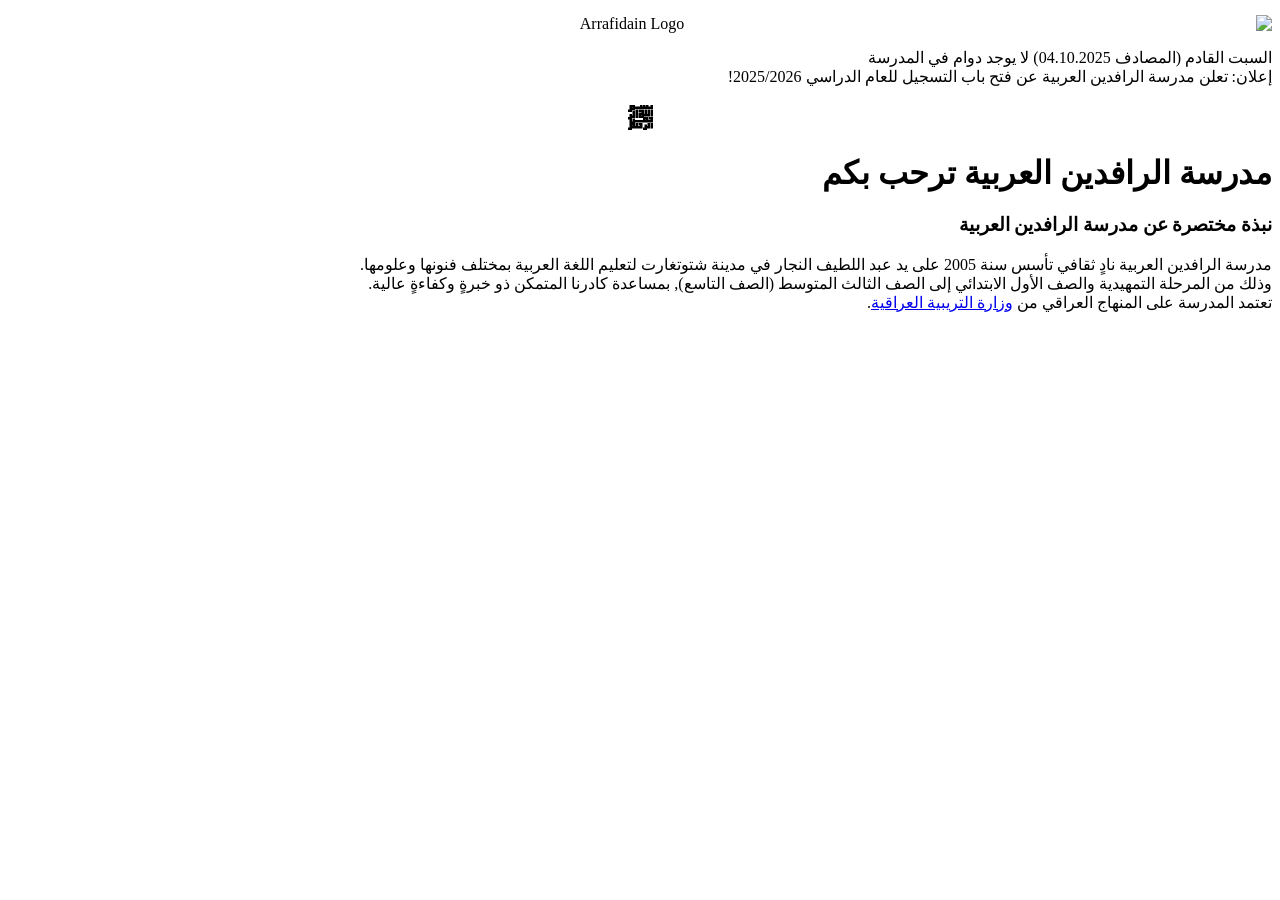
==== index.html @ 5bcd3dc6 "Website-Struktur aktualisieren: index.html" ====
<!DOCTYPE html>
<html lang="ar" dir="rtl">
<head>
  <meta name="robots" content="index, follow">
  <meta name="description" content="Arrafidain Kultur Verein e. V. مدرسة عربية في شتوتغارت">
  <meta charset="UTF-8" />
  <meta name="viewport" content="width=device-width, initial-scale=1" />
  <title>مَدْرَسَةُ الرَّافِدَينِ العَرَبِيَّة</title>
  <link rel="stylesheet" href="style.css" />
  <link rel="icon" type="image/png" sizes="96x96" href="logo/favicon-96x96.png">
  <link rel="canonical" href="https://www.arrafidainkulturverein.de/">
</head>
<body>

<!-- ===== HEADER START ===== -->
<div id="header-placeholder"></div>
<!-- ===== HEADER END ===== -->

<!-- Logo unter dem Header -->
<div style="text-align:center; margin: 15px 0;">
  <img src="logo/Arrafidain Kultur Verein e.V. - Querlogo.svg" alt="Arrafidain Logo" style="max-width:100%; height:auto; display: block; margin: 0 auto;">
</div>
  
<!-- Zwei Banner unter dem Header -->
<div class="banners-container">
  <div class="banner">
  السبت القادم (المصادف 04.10.2025) لا يوجد دوام في المدرسة
  </div>
  <div class="banner">
    إعلان: تعلن مدرسة الرافدين العربية عن فتح باب التسجيل للعام الدراسي 2025/2026!
  </div>
</div>

<main>
  <h2 style="text-align:center;">﷽</h2>
  <h1>مدرسة الرافدين العربية ترحب بكم</h1>
  <h3>نبذة مختصرة عن مدرسة الرافدين العربية</h3>
  <p>مدرسة الرافدين العربية نادٍ ثقافي تأسس سنة 2005 على يد عبد اللطيف النجار في مدينة شتوتغارت لتعليم اللغة العربية بمختلف فنونها وعلومها.<br>
    وذلك من المرحلة التمهيدية والصف الأول الابتدائي إلى الصف الثالث المتوسط (الصف التاسع), بمساعدة كادرنا المتمكن ذو خبرةٍ وكفاءةٍ عالية.<br>
    تعتمد المدرسة على المنهاج العراقي من <a href="https://moedu.gov.iq/?page=130">وزارة التريبية العراقية</a>. 
  </p>
</main>

<!-- ===== FOOTER START ===== -->
<div id="footer-placeholder"></div>
<!-- ===== FOOTER END ===== -->

<script src="script.js"></script>
</body>
</html>
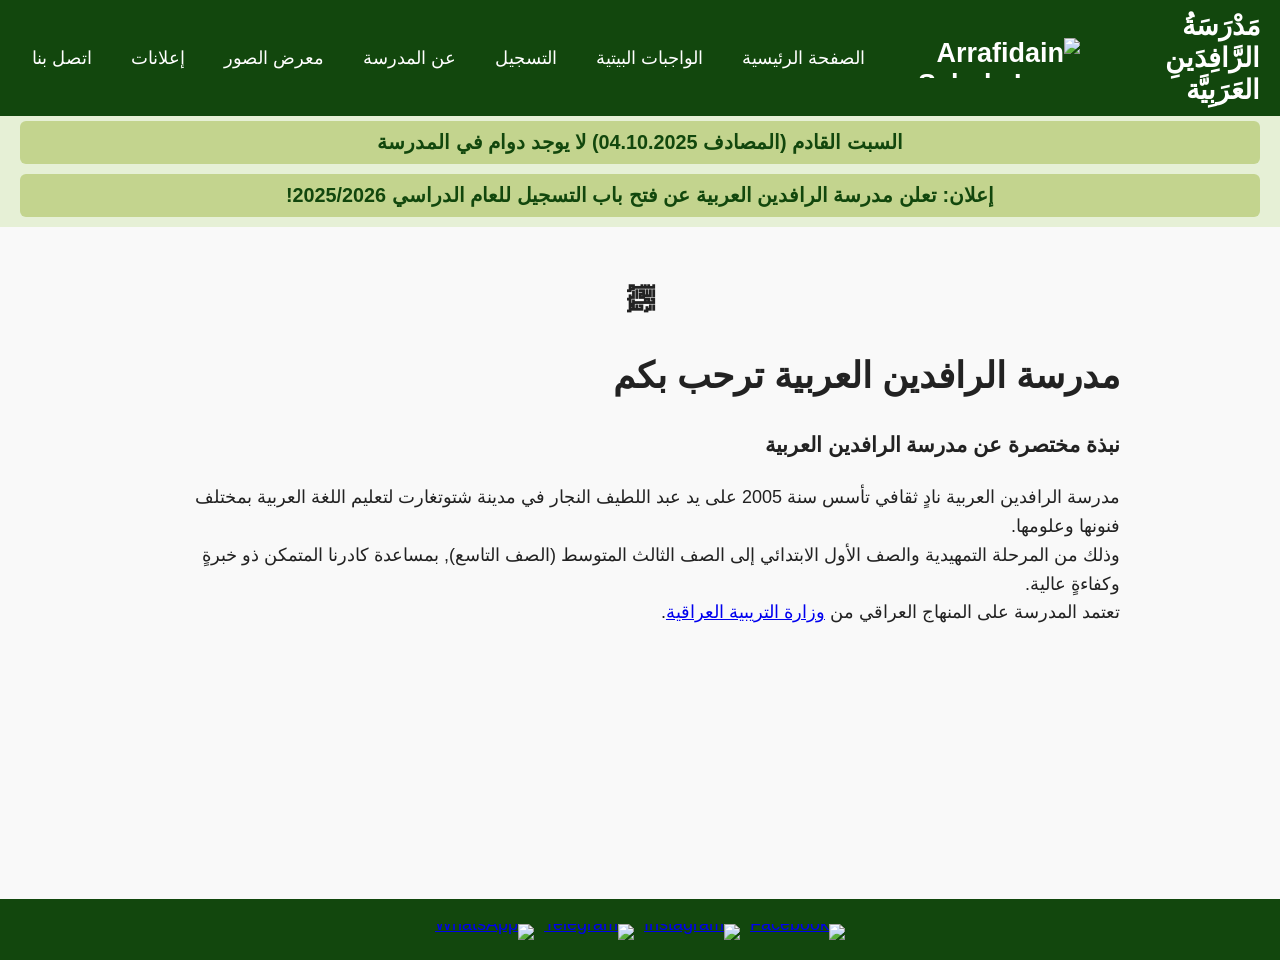
==== commit a1fa2a39: "Cache-Aktualisierung: index.html" ====
--- a/index.html
+++ b/index.html
@@ -6,7 +6,7 @@
   <meta charset="UTF-8" />
   <meta name="viewport" content="width=device-width, initial-scale=1" />
   <title>مَدْرَسَةُ الرَّافِدَينِ العَرَبِيَّة</title>
-  <link rel="stylesheet" href="style.css" />
+  <link rel="stylesheet" href="style.css?v=20260724" />
   <link rel="icon" type="image/png" sizes="96x96" href="logo/favicon-96x96.png">
   <link rel="canonical" href="https://www.arrafidainkulturverein.de/">
 </head>
@@ -45,6 +45,6 @@
 <div id="footer-placeholder"></div>
 <!-- ===== FOOTER END ===== -->
 
-<script src="script.js"></script>
+<script src="script.js?v=20260724"></script>
 </body>
 </html>
--- a/style.css
+++ b/style.css
@@ -0,0 +1,605 @@
+/* Farblegende: 
+--> Gold:          #CFA93F
+--> Grün:          #12470D 
+--> Hellgrün (Banner):    #E6F0D6
+--> Dunkelgrün (Banner):  #C3D48E
+--> Hintergrund:   #F9F9F9 */
+
+/* Grundlegende Einstellungen */
+body {
+  margin: 0;
+  padding-top: 60px;  	/* Höhe deines Headers */
+  font-family: Arial, sans-serif;
+  direction: rtl;
+  background-color: #F9F9F9;
+  color: #222;
+  display: flex;
+  flex-direction: column;
+  font-size: 18px; /* Schriftgröße */
+}
+
+/* HTML und Body nehmen volle Höhe ein */
+html, body {
+  height: 100%;
+}
+
+/* Header Styling */
+header {
+  background-color: #12470D;
+  color: white;
+  display: flex;
+  justify-content: space-between;
+  align-items: center;
+  padding: 10px 20px;
+  box-sizing: border-box;
+  position: fixed;
+  top: 0;
+  left: 0;
+  width: 100%;
+  z-index: 1000;
+}
+
+/* Hauptinhalt */
+main {
+  max-width: 1000px;
+  width: 100%;
+  margin: 30px auto;
+  padding: 0 20px;
+  box-sizing: border-box;
+  line-height: 1.6;
+  text-align: right;
+  flex: 1;
+}
+
+/* Footer Styling */
+footer {
+  background-color: #12470D;
+  color: white;
+  padding: 15px 20px;
+  text-align: center;
+  box-sizing: border-box;
+}
+
+/* Logo im Header: Text + Bild */
+.logo {
+  cursor: pointer;
+  display: inline-flex;
+  align-items: center;
+  gap: 10px; /* Abstand zwischen Text und Logo */
+  font-weight: bold;
+  font-size: 1.5em;
+  color: white;
+  text-decoration: none;
+  user-select: none;
+}
+
+/* Logo Bild Styling */
+.school-logo {
+  height: 40px;
+  width: auto;
+  display: block;
+}
+
+/* Navigation */
+nav {
+  position: relative;
+  display: flex;
+  align-items: center;
+  gap: 10px;
+}
+
+nav > ul#menu {
+  list-style: none;
+  margin: 0;
+  padding: 0;
+  display: flex;
+  gap: 15px;
+  align-items: center;
+}
+
+/* Menü Links */
+.menu-link {
+  color: white;
+  text-decoration: none;
+  font-weight: 600;
+  padding: 8px 12px;
+  border-radius: 4px;
+  transition: background-color 0.3s ease, color 0.3s ease;
+  border: 0;
+  background: transparent;
+  font: inherit;
+  cursor: pointer;
+  white-space: nowrap;
+}
+
+/* Hover-Effekt Gold */
+.menu-link:hover,
+.menu-link:focus-visible,
+.submenu-toggle:hover,
+.submenu-toggle:focus-visible {
+  background-color: #CFA93F; /* Gold */
+  color: #12470D; /* Dunkler Text passend zum Gold */
+}
+
+/* Hamburger Icon (für mobile) */
+.hamburger {
+  display: none;
+  font-size: 2em;
+  cursor: pointer;
+  user-select: none;
+  border: 0;
+  background: transparent;
+  padding: 0;
+  font-family: inherit;
+}
+
+.menu-entry {
+  display: flex;
+  align-items: center;
+}
+
+.submenu-toggle {
+  border: 0;
+  border-radius: 4px;
+  background: transparent;
+  color: white;
+  cursor: pointer;
+  padding: 8px 6px;
+  font: inherit;
+}
+
+.submenu {
+  display: none;
+  position: absolute;
+  top: 100%;
+  right: 0;
+  min-width: 220px;
+  margin: 0;
+  padding: 8px;
+  list-style: none;
+  background-color: #12470D;
+  border-radius: 0 0 6px 6px;
+  box-shadow: 0 4px 10px rgba(0, 0, 0, 0.18);
+}
+
+.has-submenu {
+  position: relative;
+}
+
+.has-submenu:hover > .submenu,
+.has-submenu:focus-within > .submenu,
+.has-submenu.submenu-open > .submenu {
+  display: block;
+}
+
+.submenu .submenu {
+  top: 0;
+  right: 100%;
+  border-radius: 6px;
+}
+
+.submenu .menu-link {
+  display: block;
+  width: 100%;
+  box-sizing: border-box;
+  text-align: right;
+}
+
+/* Sprachumschalter – nur auf Seiten mit Übersetzungen sichtbar */
+.language-switcher {
+  position: relative;
+  direction: ltr;
+}
+
+.language-trigger {
+  display: inline-flex;
+  align-items: center;
+  gap: 7px;
+  padding: 7px 10px;
+  border: 1px solid rgba(255, 255, 255, 0.65);
+  border-radius: 6px;
+  background: transparent;
+  color: white;
+  font: inherit;
+  font-weight: 600;
+  cursor: pointer;
+}
+
+.language-trigger:hover,
+.language-trigger:focus-visible,
+.language-trigger[aria-expanded="true"] {
+  border-color: #CFA93F;
+  background-color: #CFA93F;
+  color: #12470D;
+}
+
+.globe-icon {
+  position: relative;
+  display: inline-block;
+  width: 16px;
+  height: 16px;
+  box-sizing: border-box;
+  border: 1.5px solid currentColor;
+  border-radius: 50%;
+}
+
+.globe-icon::before {
+  position: absolute;
+  top: 1px;
+  right: 4px;
+  bottom: 1px;
+  left: 4px;
+  border-right: 1px solid currentColor;
+  border-left: 1px solid currentColor;
+  border-radius: 50%;
+  content: "";
+}
+
+.globe-icon::after {
+  position: absolute;
+  top: 50%;
+  right: 1px;
+  left: 1px;
+  border-top: 1px solid currentColor;
+  content: "";
+}
+
+.language-arrow {
+  font-size: 0.8em;
+}
+
+.language-options {
+  position: absolute;
+  top: calc(100% + 8px);
+  left: 0;
+  z-index: 1100;
+  min-width: 150px;
+  margin: 0;
+  padding: 6px;
+  list-style: none;
+  border-radius: 6px;
+  background-color: #12470D;
+  box-shadow: 0 4px 10px rgba(0, 0, 0, 0.18);
+}
+
+.language-options[hidden] {
+  display: none;
+}
+
+.language-options a {
+  display: flex;
+  justify-content: space-between;
+  gap: 18px;
+  padding: 8px 10px;
+  border-radius: 4px;
+  color: white;
+  text-decoration: none;
+  white-space: nowrap;
+}
+
+.language-options a:hover,
+.language-options a:focus-visible,
+.language-options a[aria-current="page"] {
+  background-color: #CFA93F;
+  color: #12470D;
+}
+
+.language-code {
+  font-weight: bold;
+}
+
+/* Banner Container */
+.banners-container {
+  display: flex;
+  flex-direction: column;
+  gap: 10px;
+  background-color: #E6F0D6;
+  color: #12470D;
+  padding: 10px 20px;
+  box-sizing: border-box;
+  font-weight: bold;
+  font-size: 1.1em;
+  text-align: center;
+}
+
+/* Einzelne Banner */
+.banner {
+  background-color: #C3D48E;
+  padding: 10px;
+  border-radius: 6px;
+}
+
+/* Das zusätzliche Anmelde-Menü und der Sprachschalter brauchen früher Platz.
+   Unterhalb dieser Breite wird deshalb dieselbe Hamburger-Navigation genutzt. */
+@media (max-width: 1100px) {
+  nav ul#menu {
+    flex-direction: column;
+    align-items: stretch;
+    gap: 0;
+    background-color: #12470D;
+    position: absolute;
+    top: 100%;
+    left: -20px;
+    width: 300px;
+    display: none;
+    padding: 8px 0;
+    max-height: calc(100vh - 60px);
+    overflow-y: auto;
+  }
+
+  nav ul#menu.show {
+    display: flex;
+  }
+
+  .hamburger {
+    display: block;
+    color: white;
+  }
+
+  .language-trigger {
+    padding: 6px 8px;
+  }
+
+  .menu-entry {
+    justify-content: space-between;
+  }
+
+  .menu-entry > .menu-link,
+  nav ul#menu > li > .menu-link {
+    flex: 1;
+    display: block;
+    text-align: right;
+  }
+
+  .submenu {
+    position: static;
+    min-width: 0;
+    padding: 0 16px 0 0;
+    border-radius: 0;
+    box-shadow: none;
+    background-color: rgba(0, 0, 0, 0.12);
+  }
+
+  .has-submenu:hover > .submenu,
+  .has-submenu:focus-within > .submenu {
+    display: none;
+  }
+
+  .has-submenu.submenu-open > .submenu {
+    display: block;
+  }
+}
+
+/* Deutsche Seiten */
+body.page-ltr {
+  direction: ltr;
+}
+
+body.page-ltr main {
+  text-align: left;
+}
+
+/* Anmeldeseiten */
+.registration-page {
+  max-width: 900px;
+}
+
+.registration-lead {
+  font-size: 1.15em;
+}
+
+.registration-overview,
+.registration-form-shell {
+  margin: 30px 0;
+  padding: 24px;
+  border-radius: 10px;
+  background-color: #E6F0D6;
+  box-shadow: 0 2px 6px rgba(0, 0, 0, 0.1);
+}
+
+.registration-overview h2,
+.registration-form-shell h2 {
+  margin-top: 0;
+  color: #12470D;
+}
+
+.registration-checklist {
+  margin-bottom: 0;
+  padding-inline-start: 24px;
+}
+
+.registration-checklist li {
+  margin: 8px 0;
+}
+
+.registration-form-shell {
+  min-height: 280px;
+  display: grid;
+  place-items: center;
+  border: 2px dashed #C3D48E;
+  text-align: center;
+}
+
+.registration-form-placeholder {
+  max-width: 650px;
+}
+
+.registration-form-shell iframe {
+  width: 100%;
+  border: 0;
+  border-radius: 8px;
+  background-color: white;
+}
+
+.registration-note {
+  margin-top: 20px;
+  font-size: 0.95em;
+}
+
+@media (max-width: 768px) {
+  .registration-overview,
+  .registration-form-shell {
+    padding: 18px;
+  }
+}
+
+/* ICONs im footer */
+.social-icons img {
+  transition: transform 0.3s ease, filter 0.3s ease;
+  cursor: pointer;
+  padding: 5px;
+}
+.social-icons img:hover {
+  transform: scale(1.15);
+  filter: brightness(1.2);
+}
+.social-icons a {
+  display: inline-block;
+  line-height: 0;
+}
+
+/* Dropdown Menu */
+.collapsible {
+  cursor: pointer;
+  display: flex;
+  align-items: center;
+  justify-content: flex-start; /* wichtig für RTL, Text rechtsbündig */
+  gap: 10px;
+  user-select: none;
+  background-color: #E6F0D6;
+  padding: 10px 15px;
+  border-radius: 8px;
+  transition: background-color 0.3s ease-in-out; /* sanfter Übergang */
+}
+.collapsible .arrow {  /* Pfeil nach rechts (Standard) */
+  width: 0;
+  height: 0;
+  border-top: 6px solid transparent;
+  border-bottom: 6px solid transparent;
+  border-right: 8px solid #12470D;
+  transition: transform 0.4s ease-in-out; /* 👈 sorgt für sanfte Drehung */
+  transform-origin: center; /* Mittelpunkt als Drehachse */
+}
+.content {  /* Container für den Inhalt (Auf-/Zuklappen animieren) */
+  max-height: 0;            /* zugeklappt */
+  overflow: hidden;
+  transition: max-height 0.6s ease-in-out; /* 👈 hier die Animation */
+}
+.collapsible.active .arrow {  /* Wenn aktiv – Pfeil zeigt nach unten */
+  transform: rotate(-90deg); /* sanft gedreht */
+}
+.content.open {  /* Offen = sichtbar mit Animation */
+  max-height: 1000px; /* genug Platz, kannst du anpassen */
+}
+
+  /* Folder fur HA */
+  .folder-container {
+  display: flex;
+  flex-wrap: wrap;
+  gap: 30px;
+  justify-content: center;
+  margin-top: 20px;
+}
+.folder {
+  text-align: center;
+}
+.folder a {
+  text-decoration: none;
+  color: #12470D;
+  display: flex;
+  flex-direction: column;
+  align-items: center;
+}
+.folder svg {
+  transition: transform 0.3s, fill 0.3s;
+}
+.folder:hover svg {
+  transform: scale(1.1);
+  fill: #CFA93F;
+}
+.folder-label {
+  margin-top: 10px;
+  font-size: 1.2em;
+  font-weight: bold;
+}
+
+/* Grune Box mit Icon für wichtige Inhalte */
+.greenbox-grid {
+  display: flex;
+  gap: 20px;
+  align-items: stretch; /* alle Boxen gleich hoch */
+  margin: 40px 0;
+}
+.greenbox-box {
+  display: flex;
+  align-items: center;
+  background-color: #E6F0D6;
+  border-radius: 10px;
+  padding: 15px 20px;
+  flex: 1 1 50%; /* zwei Spalten nebeneinander */
+  box-shadow: 0 2px 6px rgba(0,0,0,0.1);
+  min-height: 250px; /* feste Mindesthöhe, damit sie gleich wirken */
+}
+.greenbox-icon {
+  width: 80px;
+  height: 80px;
+  margin-right: 20px;
+}
+.greenbox-text {
+  flex: 1;
+  margin-right: 20px; /* bei RTL ist das der Abstand zwischen Icon und Text */
+}
+.greenbox-text h3 {
+  color: #12470D;
+  margin: 0 0 10px 0;
+}
+.greenbox-text p {
+  margin: 5px 0;
+  color: #12470D;
+}
+.greenbox-text a {
+  color: #12470D;
+  font-weight: bold;
+  text-decoration: none;
+}
+.greenbox-text a:hover {
+  color: #CFA93F;
+}
+
+/* Responsiv: eine Spalte auf kleinen Bildschirmen */
+@media (max-width: 768px) {
+  .greenbox-grid {
+    flex-wrap: wrap;
+  }
+}
+
+/* Phone-Symbol auf Kontakt-Seite */
+.phone-list {
+  list-style: none;
+  padding: 0;
+  margin: 0;
+}
+.phone-list a {
+  display: inline-flex;
+  flex-direction: row-reverse; /* Symbol rechts, Text links */
+  align-items: center;
+  gap: 8px; /* Abstand zwischen Symbol und Nummer */
+  text-decoration: none;
+  color: inherit;
+}
+.phone-list li {
+  margin: 8px 0;
+}
+.phone-list svg {
+  flex-shrink: 0;
+} 
+
+/* Eingebettete Karten */
+.map-container {
+  width: 100%;       /* ganze Breite */
+  max-width: 100%;
+  height: 500px;     /* feste Höhe */
+  margin: 20px 0;    /* Abstand oben/unten */
+  border-radius: 10px; /* optional: abgerundete Ecken */
+  overflow: hidden;   /* verhindert Scrollbalken */
+}
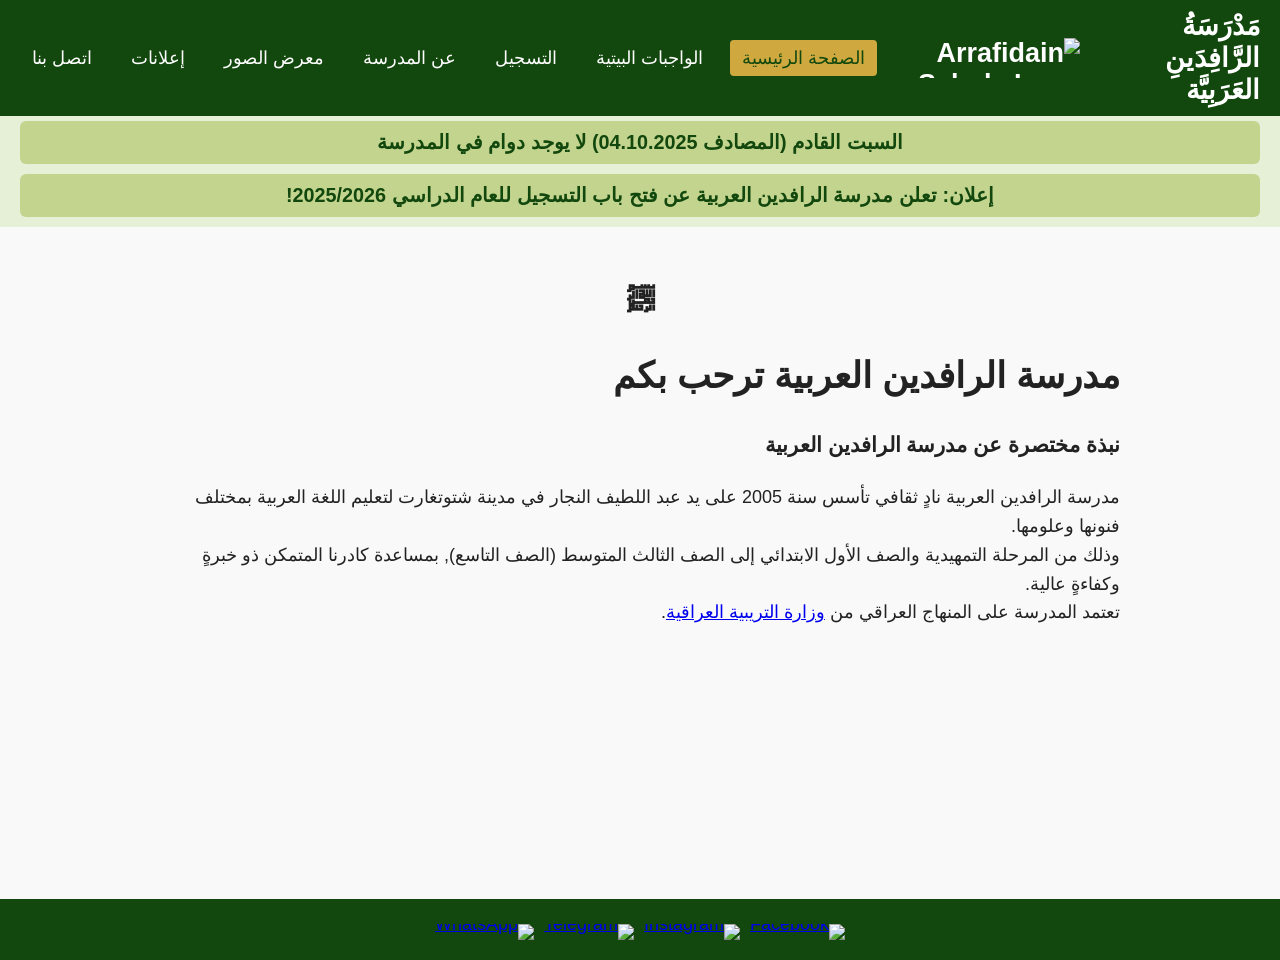
==== commit c6eb1229: "Headerwechsel glätten: index.html" ====
--- a/index.html
+++ b/index.html
@@ -6,7 +6,7 @@
   <meta charset="UTF-8" />
   <meta name="viewport" content="width=device-width, initial-scale=1" />
   <title>مَدْرَسَةُ الرَّافِدَينِ العَرَبِيَّة</title>
-  <link rel="stylesheet" href="style.css?v=20260724" />
+  <link rel="stylesheet" href="style.css?v=20260724-3" />
   <link rel="icon" type="image/png" sizes="96x96" href="logo/favicon-96x96.png">
   <link rel="canonical" href="https://www.arrafidainkulturverein.de/">
 </head>
@@ -45,6 +45,6 @@
 <div id="footer-placeholder"></div>
 <!-- ===== FOOTER END ===== -->
 
-<script src="script.js?v=20260724"></script>
+<script src="script.js?v=20260724-3"></script>
 </body>
 </html>
--- a/style.css
+++ b/style.css
@@ -115,8 +115,10 @@
 /* Hover-Effekt Gold */
 .menu-link:hover,
 .menu-link:focus-visible,
+.menu-link[aria-current="page"],
 .submenu-toggle:hover,
-.submenu-toggle:focus-visible {
+.submenu-toggle:focus-visible,
+.contains-current-page > .menu-entry > .submenu-label {
   background-color: #CFA93F; /* Gold */
   color: #12470D; /* Dunkler Text passend zum Gold */
 }
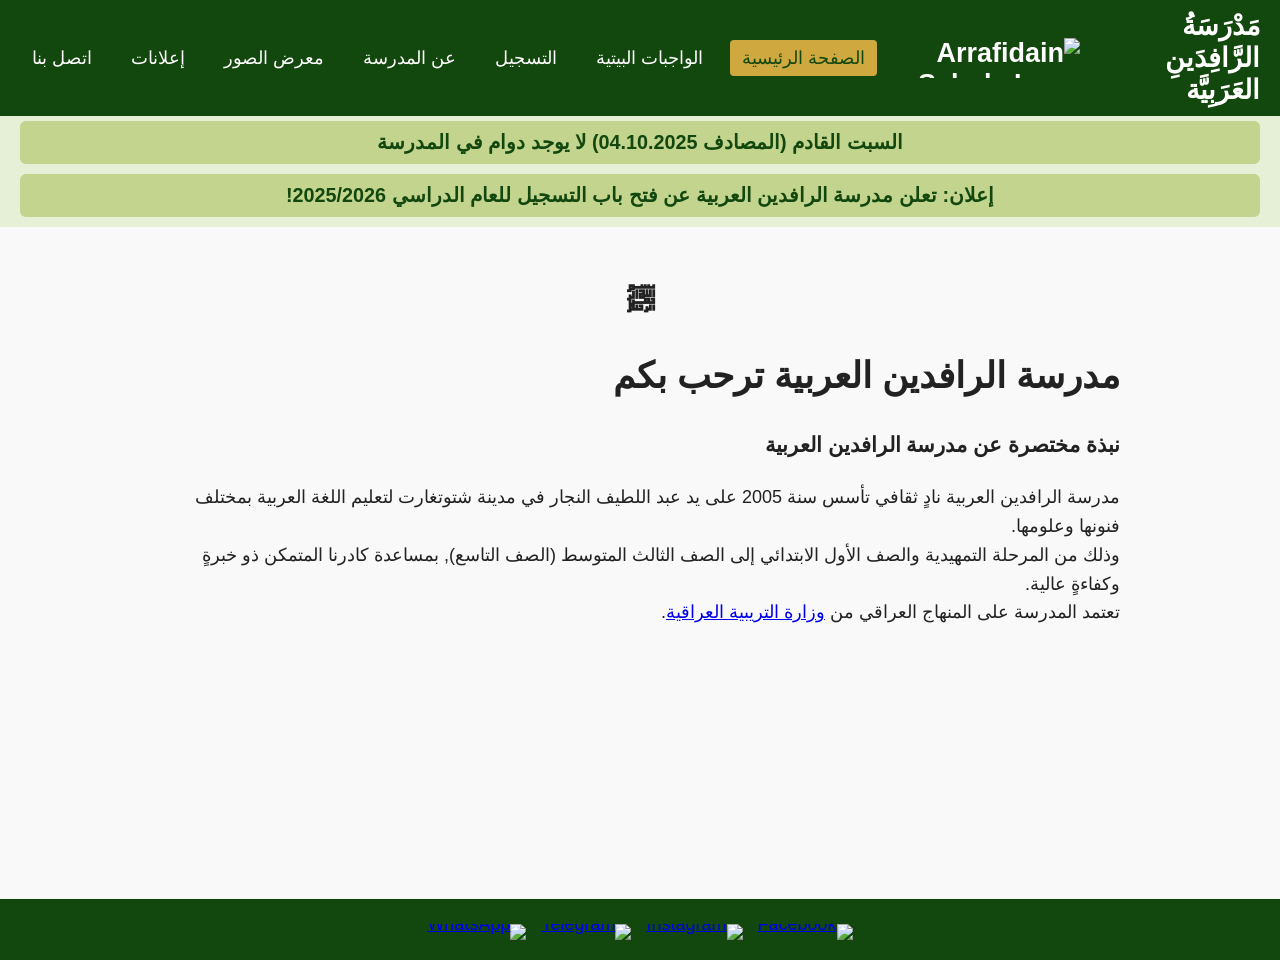
==== commit a8a09abf: "Header und Footer statisch ausgeben: index.html" ====
--- a/index.html
+++ b/index.html
@@ -6,14 +6,34 @@
   <meta charset="UTF-8" />
   <meta name="viewport" content="width=device-width, initial-scale=1" />
   <title>مَدْرَسَةُ الرَّافِدَينِ العَرَبِيَّة</title>
-  <link rel="stylesheet" href="style.css?v=20260724-3" />
+  <link rel="stylesheet" href="style.css?v=20260724-4" />
   <link rel="icon" type="image/png" sizes="96x96" href="logo/favicon-96x96.png">
   <link rel="canonical" href="https://www.arrafidainkulturverein.de/">
 </head>
 <body>
 
 <!-- ===== HEADER START ===== -->
-<div id="header-placeholder"></div>
+<!-- shared-header:start -->
+<header dir="rtl">
+  <a class="logo" id="school-home-link" href="/index.html">
+    <span id="school-name">مَدْرَسَةُ الرَّافِدَينِ العَرَبِيَّة</span>
+    <img id="school-logo" class="school-logo" src="/logo/ArraRundLogo.png" alt="Arrafidain Schule Logo" />
+  </a>
+  <nav aria-label="القائمة الرئيسية">
+    <ul id="menu">
+      <li><a class="menu-link" href="/index.html" aria-current="page">الصفحة الرئيسية</a></li>
+      <li><a class="menu-link" href="/hausaufgaben.html">الواجبات البيتية</a></li>
+      <li><a class="menu-link" href="/anmeldung-ar.html" data-active-paths="/anmeldung.html">التسجيل</a></li>
+      <li><a class="menu-link" href="/about.html">عن المدرسة</a></li>
+      <li><a class="menu-link" href="/bilder.html">معرض الصور</a></li>
+      <li><a class="menu-link" href="/ads.html">إعلانات</a></li>
+      <li><a class="menu-link" href="/kontakt.html">اتصل بنا</a></li>
+    </ul>
+    <div class="language-switcher" id="language-switcher" hidden></div>
+    <button class="hamburger" id="menu-toggle" type="button" aria-controls="menu" aria-expanded="false" aria-label="فتح القائمة">☰</button>
+  </nav>
+</header>
+<!-- shared-header:end -->
 <!-- ===== HEADER END ===== -->
 
 <!-- Logo unter dem Header -->
@@ -42,9 +62,18 @@
 </main>
 
 <!-- ===== FOOTER START ===== -->
-<div id="footer-placeholder"></div>
+<!-- shared-footer:start -->
+<footer id="site-footer" data-footer-variant="default">
+  <div class="social-icons">
+    <a href="https://www.facebook.com/profile.php?id=100063760595206#" target="_blank" rel="noopener noreferrer" aria-label="Facebook"><img src="/logo/facebook-svgrepo-com.svg" data-hover="/logo/facebook-svgrepo-com-gold.svg" alt="Facebook" width="24" height="24" /></a>
+    <a href="https://www.instagram.com/arrafidain_kulturverein_e.v._/" target="_blank" rel="noopener noreferrer" aria-label="Instagram"><img src="/logo/instagram-svgrepo-com.svg" data-hover="/logo/instagram-svgrepo-com-gold.svg" alt="Instagram" width="24" height="24" /></a>
+    <a href="https://t.me/arrafidainschule" target="_blank" rel="noopener noreferrer" aria-label="Telegram"><img src="/logo/telegram-svgrepo-com.svg" data-hover="/logo/telegram-svgrepo-com-gold.svg" alt="Telegram" width="24" height="24" /></a>
+    <a href="https://api.whatsapp.com/send?phone=%2B491628762095&amp;fbclid=IwVERDUANRIm1leHRuA2FlbQIxMAABHkUqRrGf_PdHhGmOs4v9boqucDLih2WP7bYO7sEmj5wDbh9OkyNHjbIxFed2_aem_g3Rdl_TAXh38YRRe02caIw" target="_blank" rel="noopener noreferrer" aria-label="WhatsApp"><img src="/logo/whatsapp-svgrepo-com.svg" data-hover="/logo/whatsapp-svgrepo-com-gold.svg" alt="WhatsApp" width="24" height="24" /></a>
+  </div>
+</footer>
+<!-- shared-footer:end -->
 <!-- ===== FOOTER END ===== -->
 
-<script src="script.js?v=20260724-3"></script>
+<script src="script.js?v=20260724-4"></script>
 </body>
 </html>
--- a/style.css
+++ b/style.css
@@ -19,12 +19,35 @@
 }
 
 /* HTML und Body nehmen volle Höhe ein */
-html, body {
-  height: 100%;
-}
-
-/* Header Styling */
-header {
+html, body {
+  height: 100%;
+}
+
+/* Der grüne Headerbereich bleibt während des Seitenwechsels sichtbar.
+   Der dynamisch geladene Inhalt wird anschließend dezent eingeblendet. */
+#header-placeholder {
+  position: fixed;
+  top: 0;
+  right: 0;
+  left: 0;
+  z-index: 1000;
+  min-height: 60px;
+  background-color: #12470D;
+}
+
+#header-placeholder > header {
+  opacity: 0;
+  transform: translateY(-2px);
+  transition: opacity 120ms ease-out, transform 120ms ease-out;
+}
+
+#header-placeholder.is-ready > header {
+  opacity: 1;
+  transform: translateY(0);
+}
+
+/* Header Styling */
+header {
   background-color: #12470D;
   color: white;
   display: flex;
@@ -36,8 +59,14 @@
   top: 0;
   left: 0;
   width: 100%;
-  z-index: 1000;
-}
+  z-index: 1000;
+}
+
+@media (prefers-reduced-motion: reduce) {
+  #header-placeholder > header {
+    transition: none;
+  }
+}
 
 /* Hauptinhalt */
 main {
